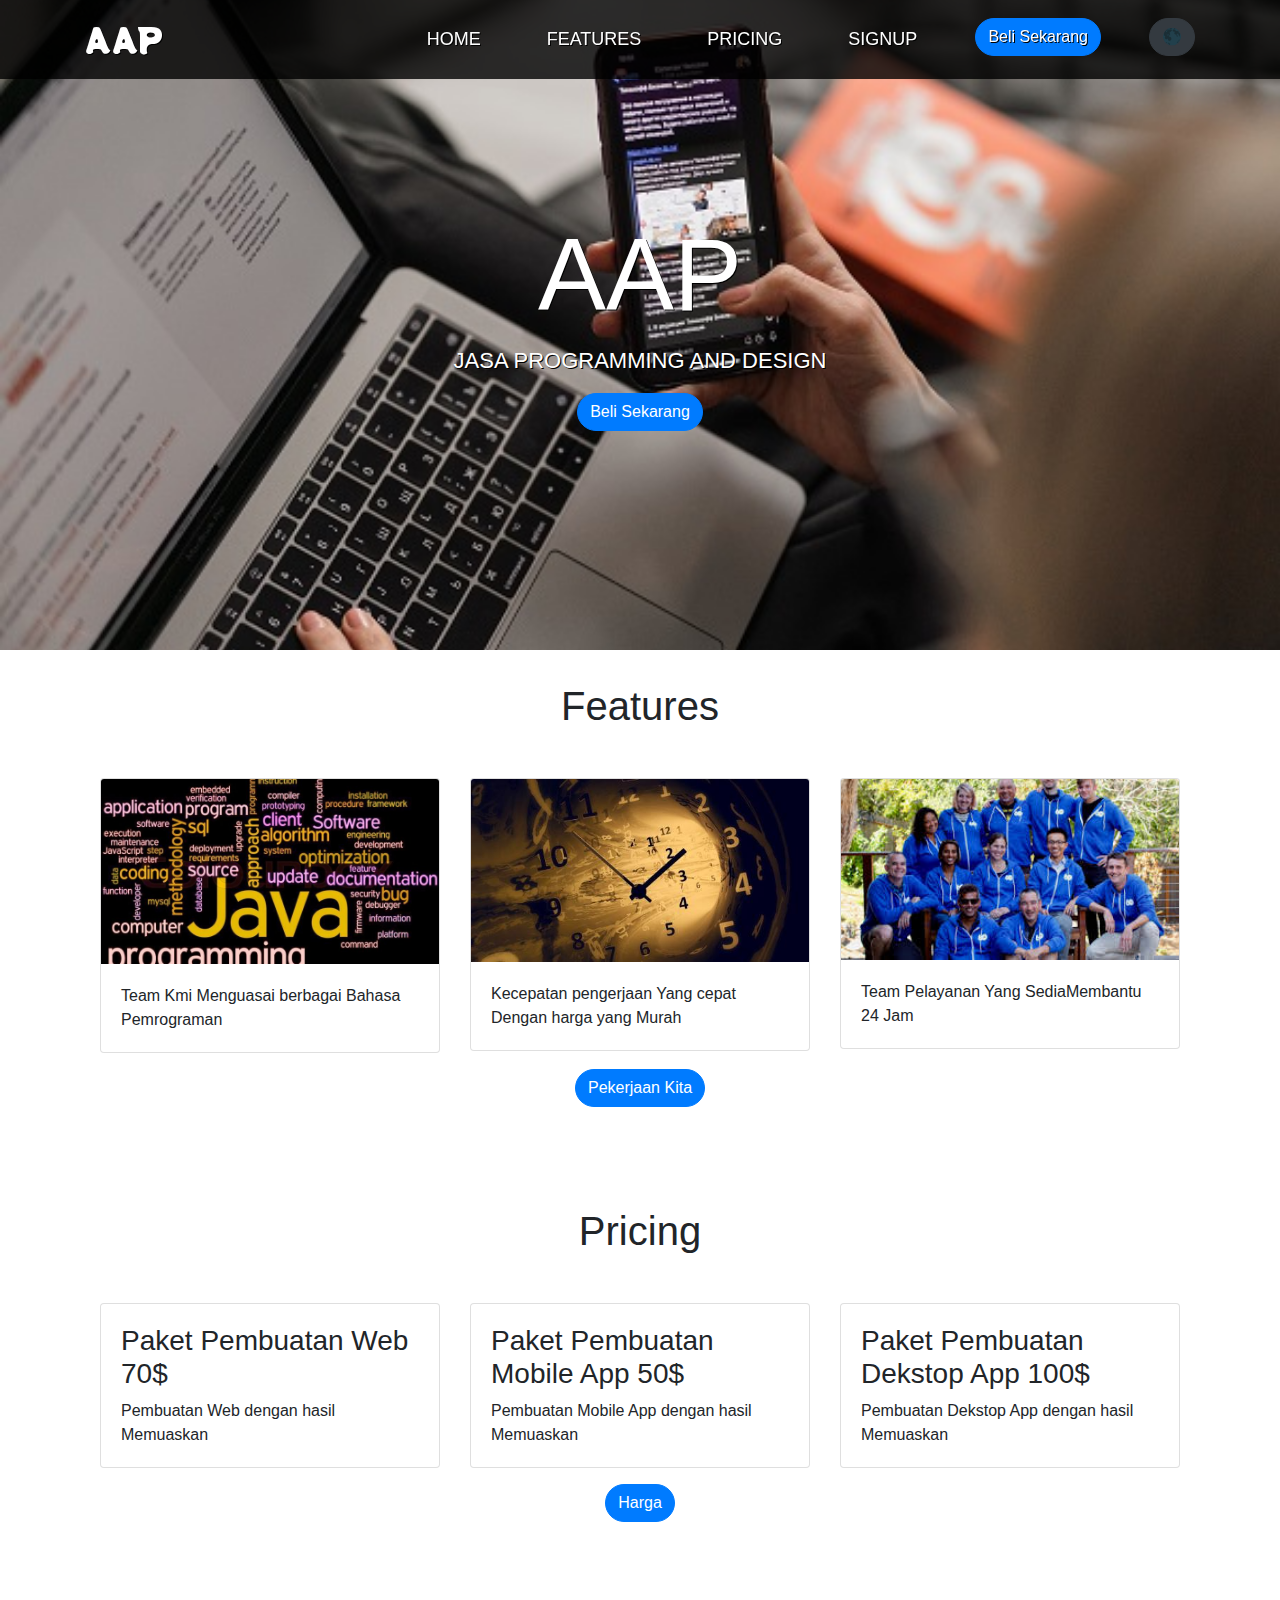
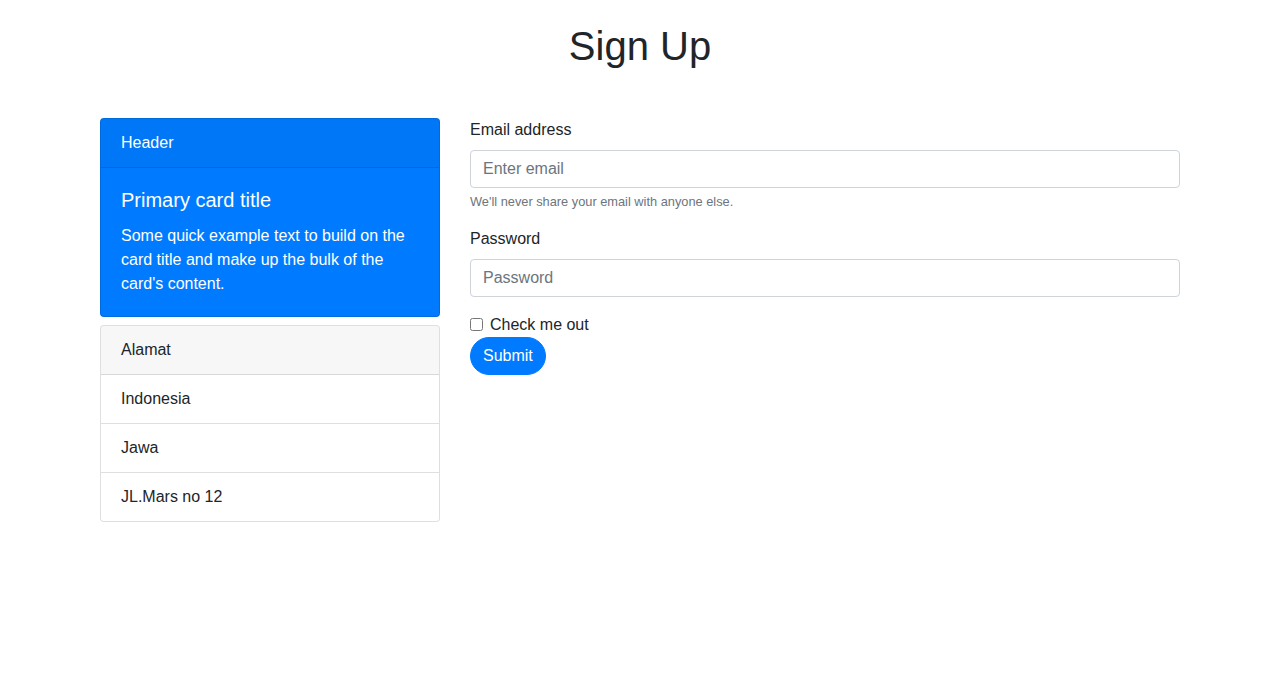
==== index.html @ 913256ec "babi" ====
<!doctype html>
<html lang="en">
  <head>
    <!-- Required meta tags -->
    <meta charset="utf-8">
    <meta name="viewport" content="width=device-width, initial-scale=1, shrink-to-fit=no">

    <!-- Bootstrap CSS -->
    <link rel="stylesheet" href="https://maxcdn.bootstrapcdn.com/bootstrap/4.0.0/css/bootstrap.min.css" integrity="sha384-Gn5384xqQ1aoWXA+058RXPxPg6fy4IWvTNh0E263XmFcJlSAwiGgFAW/dAiS6JXm" crossorigin="anonymous">
    <link rel="preconnect" href="https://fonts.gstatic.com">
<link href="https://fonts.googleapis.com/css2?family=Potta+One&display=swap" rel="stylesheet">
    <title>APP</title>
    <style>
      body{
        height: 2300px;
      }
      nav{
        background-color: rgba(0,0,0,0.5);
        text-shadow: 1px 1px black;
        
      }
      nav:hover{
        background-color: rgba(0,0,0,0.8);
      }

      .navbar-brand{
        font-size: 35px;
        text-transform: uppercase;
     font-family: 'Potta One';
   }
   .nav-item{

    font-size: 18px;
   }
   .nav-link{
    text-transform: uppercase;
    margin-right: 50px;

   }
  
   
   .nav-link:hover{
    transition: 0.3s;
    margin-bottom: -100px;
    border-bottom: 3px solid cyan;
   }
.ayam{
  border-radius:40px;
}

.jumbotron{
  text-align: center;
  margin-top: -100px;
  background-image: url(gambar/img5.jpg);
  background-size: cover;
  height: 750px;
}

.jumbotron .container{
    margin-top: 250px;

}
.jumbotron h1{
  font-size: 102px;
font-weight:300;
color: white;
text-shadow: 1px 1px black;
 
  
}

.jumbotron p{
  font-size: 22px;
  text-shadow: 1px 1px black;
  color:white;
}

.cc{
  margin-top: 100px;
}

.bb{
  margin-top: -50px;
}
.war{
  border-bottom: 2px solid cyan;
}
.tog{
  background-color: black;
  color: white;
}
.fff{
  color: black
}
.mm{
  color: white;
}
     </style>
   
  </head>
  <body>
    <nav class="navbar fixed-top navbar-expand-lg  navbar-dark " id="">
      <div class="container">
  <a class="navbar-brand" href="#">AAP</a>
  <button class="navbar-toggler" type="button" data-toggle="collapse" data-target="#navbarNav" aria-controls="navbarNav" aria-expanded="false" aria-label="Toggle navigation">
    <span class="navbar-toggler-icon"></span>
  </button>
  <div class="collapse navbar-collapse" id="navbarNav">
    <ul class="navbar-nav ml-auto">
      <li class="nav-item active">
        <a class="nav-link" href="#1">Home</a>
      </li>
      <li class="nav-item active">
        <a class="nav-link" href="#2">Features</a>
      </li>
      <li class="nav-item active">
        <a class="nav-link" href="#3">Pricing</a>
      </li>
      <li class="nav-item active">
        <a class="nav-link" href="#4">SignUp</a>
      </li>

      <li class="nav-item active">
        <a class=" btn btn-primary ayam" href="#">Beli Sekarang</a>
      </li>
      <li class="ml-5 nav-item">
        <button type="button" class="btn btn-dark ayam vb">&#127761</button>
      </li>
    </ul>
  </div>
  </div>
</nav>



<div class="jumbotron jumbotron-fluid " id="1">
  <div class="container">
    <h1 class="display-4">AAP</h1>
    <p class="lead">JASA PROGRAMMING AND DESIGN</p>
    <a class=" btn btn-primary ayam" href="#">Beli Sekarang</a>
  </div>
</div>


<div class="container fle " id="2">
  <div class="row-lg-10 justify-content-center">
    <h1 class="text-center mb-5">Features</h1>
    <div class="col-lg-12">
      <div class="row justify-content-center">
        <div class="col-lg-4 babi">
          <div class="card">
  <img class="card-img-top" src="gambar/bck.jpg" alt="Card image cap">
  <div class="card-body">
    <p class="card-text">Team Kmi Menguasai berbagai Bahasa Pemrograman</p>
  </div>
</div>

        </div>
<div class="col-lg-4">
          <div class="card">
  <img class="card-img-top" src="gambar/wkt.jpg" alt="Card image cap">
  <div class="card-body">
    <p class="card-text">Kecepatan pengerjaan Yang cepat Dengan harga yang Murah</p>
  </div>
</div>
      </div>
      <div class="col-lg-4">
          <div class="card">
  <img class="card-img-top" src="gambar/go.jpg" alt="Card image cap">
  <div class="card-body">
    <p class="card-text">Team Pelayanan Yang SediaMembantu 24 Jam</p>
  </div>
</div>

    </div>
    <div class="row">
      <button type="button" class="btn btn-primary ayam mt-3">Pekerjaan Kita</button>
    </div>
  </div>
</div>

<div class="container cc" id="3">
  <div class="row justify-content-center">
    <h1 class="text-center mb-5">Pricing</h1>
    <div class="col-lg-12">
      <div class="row justify-content-center">
        <div class="col-lg-4 babi">
          <div class="card">
    <div class="card-body">
      <h3>Paket Pembuatan Web 70$</h3>
    <p class="card-text">Pembuatan Web dengan hasil Memuaskan</p>
  </div>
</div>

        </div>
<div class="col-lg-4 bv">
        <div class="card">
    <div class="card-body">
      <h3>Paket Pembuatan Mobile App 50$</h3>
    <p class="card-text">Pembuatan Mobile App dengan hasil Memuaskan</p>
  </div>
</div>
      </div>
      <div class="col-lg-4">
          <div class="card">
  
  <div class="card-body">
    <h3>Paket Pembuatan Dekstop App 100$</h3>
    <p class="card-text">Pembuatan Dekstop App dengan hasil Memuaskan</p>
  </div>
</div>

    </div>
    <div class="row">
      <button type="button" class="btn btn-primary ayam mt-3">Harga</button>
    </div>
  </div>
</div>



<div class="container cc" id="4">
  <h1 class="text-center mb-5">Sign Up</h1>
  <div class="row justify-content-center">
    
    <div class="col-lg-12">
      <div class="row">
        <div class="col-lg-4">
          <div class="card text-white bg-primary mb-3" >
  <div class="card-header">Header</div>
  <div class="card-body">
    <h5 class="card-title">Primary card title</h5>
    <p class="card-text">Some quick example text to build on the card title and make up the bulk of the card's content.</p>
  </div>
</div>
        </div>
        <div class="col-lg-8">
          <form>
  <div class="form-group">
    <label for="exampleInputEmail1">Email address</label>
    <input type="email" class="form-control" id="exampleInputEmail1" aria-describedby="emailHelp" placeholder="Enter email">
    <small id="emailHelp" class="form-text text-muted">We'll never share your email with anyone else.</small>
  </div>
  <div class="form-group">
    <label for="exampleInputPassword1">Password</label>
    <input type="password" class="form-control" id="exampleInputPassword1" placeholder="Password">
  </div>
  <div class="form-check">
    <input type="checkbox" class="form-check-input" id="exampleCheck1">
    <label class="form-check-label" for="exampleCheck1">Check me out</label>
  </div>
  <button type="submit" class="btn btn-primary ayam">Submit</button>
</form>
        </div>
      </div>
      <div class="row mb-5 bb">
        <div class="col-lg-4">
          <div class="card" >
  <div class="card-header">
    Alamat
  </div>
  <ul class="list-group list-group-flush">
    <li class="list-group-item">Indonesia</li>
    <li class="list-group-item">Jawa</li>
    <li class="list-group-item">JL.Mars no 12</li>
  </ul>
</div>
        </div>
      </div>
    </div>
  </div>
</div>
    <!-- Optional JavaScript -->
    <!-- jQuery first, then Popper.js, then Bootstrap JS -->
    <script src="https://code.jquery.com/jquery-3.2.1.slim.min.js" integrity="sha384-KJ3o2DKtIkvYIK3UENzmM7KCkRr/rE9/Qpg6aAZGJwFDMVNA/GpGFF93hXpG5KkN" crossorigin="anonymous"></script>
    <script src="https://cdnjs.cloudflare.com/ajax/libs/popper.js/1.12.9/umd/popper.min.js" integrity="sha384-ApNbgh9B+Y1QKtv3Rn7W3mgPxhU9K/ScQsAP7hUibX39j7fakFPskvXusvfa0b4Q" crossorigin="anonymous"></script>
    <script src="https://maxcdn.bootstrapcdn.com/bootstrap/4.0.0/js/bootstrap.min.js" integrity="sha384-JZR6Spejh4U02d8jOt6vLEHfe/JQGiRRSQQxSfFWpi1MquVdAyjUar5+76PVCmYl" crossorigin="anonymous"></script>
    <script src="ds.js"></script>
  </body>
</html>
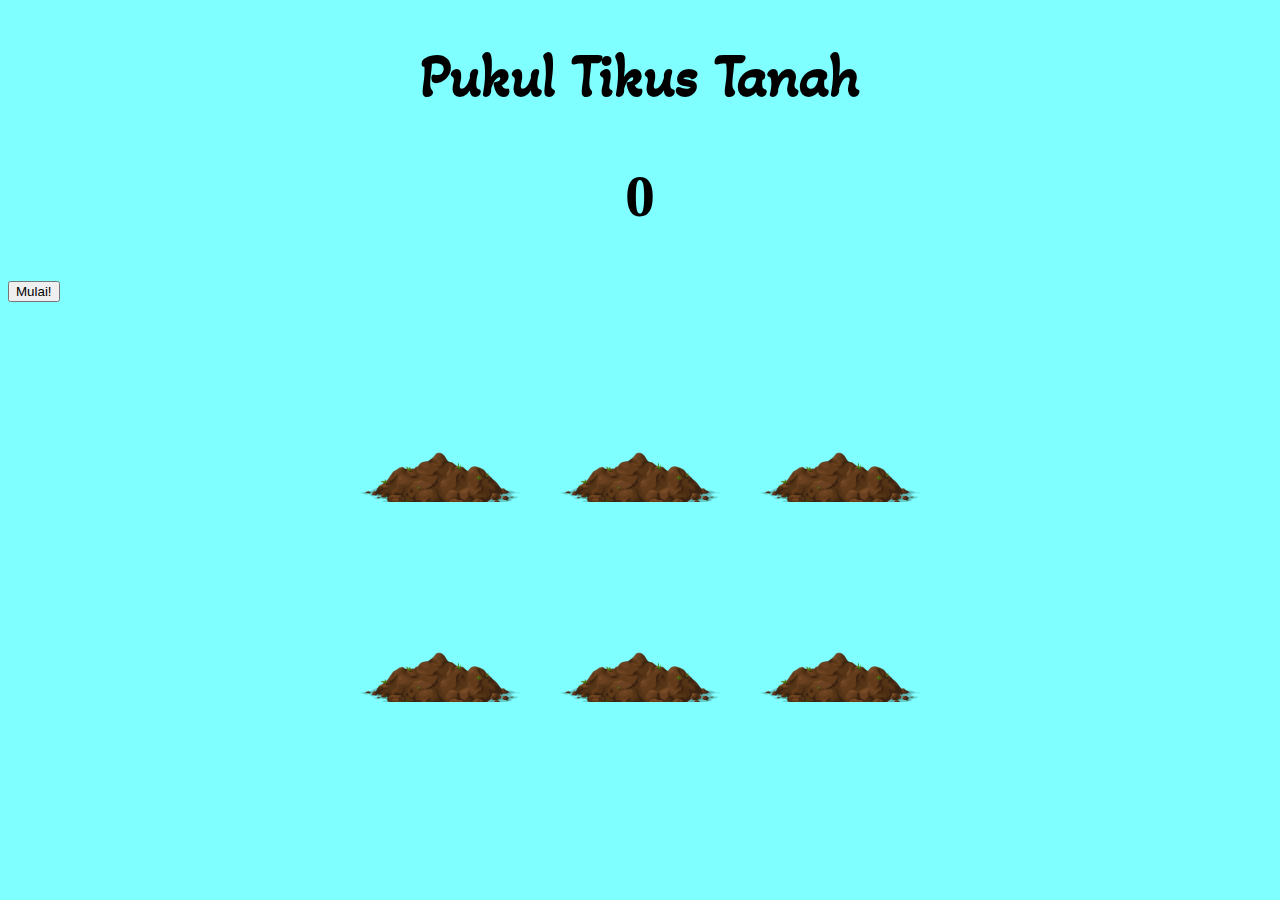
==== commit ff4925b7: "Rename gamepukul.html to index.html" ====
--- a/index.html
+++ b/index.html
@@ -1,280 +1,147 @@
-<!doctype html>
+<!-- <!DOCTYPE html>
 <html lang="en">
-  <head>
-    <!-- Required meta tags -->
-    <meta charset="utf-8">
-    <meta name="viewport" content="width=device-width, initial-scale=1, shrink-to-fit=no">
+<head>
+    <meta charset="UTF-8">
+    <meta http-equiv="X-UA-Compatible" content="IE=edge">
+    <meta name="viewport" content="width=device-width, initial-scale=1.0">
+    <link rel="stylesheet" href="gamepukul.css">
+    <link rel="preconnect" href="https://fonts.gstatic.com">
+    <link href="https://fonts.googleapis.com/css2?family=Oi&display=swap" rel="stylesheet">
+    <title>Pukul Tikus Tanah</title>
+</head>
+<body>
+    <h1>Pukul Tikus Tanah</h1>
+    <div class="papan">
 
-    <!-- Bootstrap CSS -->
-    <link rel="stylesheet" href="https://maxcdn.bootstrapcdn.com/bootstrap/4.0.0/css/bootstrap.min.css" integrity="sha384-Gn5384xqQ1aoWXA+058RXPxPg6fy4IWvTNh0E263XmFcJlSAwiGgFAW/dAiS6JXm" crossorigin="anonymous">
-    <link rel="preconnect" href="https://fonts.gstatic.com">
-<link href="https://fonts.googleapis.com/css2?family=Potta+One&display=swap" rel="stylesheet">
-    <title>APP</title>
-    <style>
-      body{
-        height: 2300px;
-      }
-      nav{
-        background-color: rgba(0,0,0,0.5);
-        text-shadow: 1px 1px black;
-        
-      }
-      nav:hover{
-        background-color: rgba(0,0,0,0.8);
-      }
+        <h2 class="skor">0</h2>
+    </div>
 
-      .navbar-brand{
-        font-size: 35px;
-        text-transform: uppercase;
-     font-family: 'Potta One';
-   }
-   .nav-item{
+    <div class="container">
+        <div class="tanah">
+            <div class="tikus">
 
-    font-size: 18px;
-   }
-   .nav-link{
-    text-transform: uppercase;
-    margin-right: 50px;
+            </div>
+        </div>
+        <div class="tanah">
+            <div class="tikus">
 
-   }
-  
-   
-   .nav-link:hover{
-    transition: 0.3s;
-    margin-bottom: -100px;
-    border-bottom: 3px solid cyan;
-   }
-.ayam{
-  border-radius:40px;
-}
+            </div>
+        </div>
+        <div class="tanah">
+            <div class="tikus">
 
-.jumbotron{
-  text-align: center;
-  margin-top: -100px;
-  background-image: url(gambar/img5.jpg);
-  background-size: cover;
-  height: 750px;
-}
+            </div>
+        </div>
+        <div class="tanah">
+            <div class="tikus">
 
-.jumbotron .container{
-    margin-top: 250px;
+            </div>
+        </div>
+        <div class="tanah">
+            <div class="tikus">
 
-}
-.jumbotron h1{
-  font-size: 102px;
-font-weight:300;
-color: white;
-text-shadow: 1px 1px black;
- 
-  
-}
+            </div>
+        </div>
+        <div class="tanah">
+            <div class="tikus">
 
-.jumbotron p{
-  font-size: 22px;
-  text-shadow: 1px 1px black;
-  color:white;
-}
+            </div>
+        </div>
+    </div>
 
-.cc{
-  margin-top: 100px;
-}
+    <button type="button" class="play" onclick="mulai()">Mulai</button>
 
-.bb{
-  margin-top: -50px;
-}
-.war{
-  border-bottom: 2px solid cyan;
-}
-.tog{
-  background-color: black;
-  color: white;
-}
-.fff{
-  color: black
-}
-.mm{
-  color: white;
-}
-     </style>
-   
-  </head>
-  <body>
-    <nav class="navbar fixed-top navbar-expand-lg  navbar-dark " id="">
-      <div class="container">
-  <a class="navbar-brand" href="#">AAP</a>
-  <button class="navbar-toggler" type="button" data-toggle="collapse" data-target="#navbarNav" aria-controls="navbarNav" aria-expanded="false" aria-label="Toggle navigation">
-    <span class="navbar-toggler-icon"></span>
-  </button>
-  <div class="collapse navbar-collapse" id="navbarNav">
-    <ul class="navbar-nav ml-auto">
-      <li class="nav-item active">
-        <a class="nav-link" href="#1">Home</a>
-      </li>
-      <li class="nav-item active">
-        <a class="nav-link" href="#2">Features</a>
-      </li>
-      <li class="nav-item active">
-        <a class="nav-link" href="#3">Pricing</a>
-      </li>
-      <li class="nav-item active">
-        <a class="nav-link" href="#4">SignUp</a>
-      </li>
+    
 
-      <li class="nav-item active">
-        <a class=" btn btn-primary ayam" href="#">Beli Sekarang</a>
-      </li>
-      <li class="ml-5 nav-item">
-        <button type="button" class="btn btn-dark ayam vb">&#127761</button>
-      </li>
-    </ul>
-  </div>
-  </div>
-</nav>
+
+    <audio src="tai.mp3" class="pop"></audio>
+    <script src="gamepukul.js"></script>
+</body>
+</html> -->
 
 
 
-<div class="jumbotron jumbotron-fluid " id="1">
-  <div class="container">
-    <h1 class="display-4">AAP</h1>
-    <p class="lead">JASA PROGRAMMING AND DESIGN</p>
-    <a class=" btn btn-primary ayam" href="#">Beli Sekarang</a>
-  </div>
-</div>
-
-
-<div class="container fle " id="2">
-  <div class="row-lg-10 justify-content-center">
-    <h1 class="text-center mb-5">Features</h1>
-    <div class="col-lg-12">
-      <div class="row justify-content-center">
-        <div class="col-lg-4 babi">
-          <div class="card">
-  <img class="card-img-top" src="gambar/bck.jpg" alt="Card image cap">
-  <div class="card-body">
-    <p class="card-text">Team Kmi Menguasai berbagai Bahasa Pemrograman</p>
-  </div>
-</div>
-
-        </div>
-<div class="col-lg-4">
-          <div class="card">
-  <img class="card-img-top" src="gambar/wkt.jpg" alt="Card image cap">
-  <div class="card-body">
-    <p class="card-text">Kecepatan pengerjaan Yang cepat Dengan harga yang Murah</p>
-  </div>
-</div>
-      </div>
-      <div class="col-lg-4">
-          <div class="card">
-  <img class="card-img-top" src="gambar/go.jpg" alt="Card image cap">
-  <div class="card-body">
-    <p class="card-text">Team Pelayanan Yang SediaMembantu 24 Jam</p>
-  </div>
-</div>
-
-    </div>
-    <div class="row">
-      <button type="button" class="btn btn-primary ayam mt-3">Pekerjaan Kita</button>
-    </div>
-  </div>
-</div>
-
-<div class="container cc" id="3">
-  <div class="row justify-content-center">
-    <h1 class="text-center mb-5">Pricing</h1>
-    <div class="col-lg-12">
-      <div class="row justify-content-center">
-        <div class="col-lg-4 babi">
-          <div class="card">
-    <div class="card-body">
-      <h3>Paket Pembuatan Web 70$</h3>
-    <p class="card-text">Pembuatan Web dengan hasil Memuaskan</p>
-  </div>
-</div>
-
-        </div>
-<div class="col-lg-4 bv">
-        <div class="card">
-    <div class="card-body">
-      <h3>Paket Pembuatan Mobile App 50$</h3>
-    <p class="card-text">Pembuatan Mobile App dengan hasil Memuaskan</p>
-  </div>
-</div>
-      </div>
-      <div class="col-lg-4">
-          <div class="card">
-  
-  <div class="card-body">
-    <h3>Paket Pembuatan Dekstop App 100$</h3>
-    <p class="card-text">Pembuatan Dekstop App dengan hasil Memuaskan</p>
-  </div>
-</div>
-
-    </div>
-    <div class="row">
-      <button type="button" class="btn btn-primary ayam mt-3">Harga</button>
-    </div>
-  </div>
-</div>
 
 
 
-<div class="container cc" id="4">
-  <h1 class="text-center mb-5">Sign Up</h1>
-  <div class="row justify-content-center">
+
+
+
+
+
+<!DOCTYPE html>
+<html lang="en">
+<head>
+    <meta charset="UTF-8">
+    <meta http-equiv="X-UA-Compatible" content="IE=edge">
+    <meta name="viewport" content="width=device-width, initial-scale=1.0">
+    <link rel="stylesheet" href="gamepukul.css">
+    <link rel="preconnect" href="https://fonts.gstatic.com">
+<link href="https://fonts.googleapis.com/css2?family=Akaya+Telivigala&display=swap" rel="stylesheet">
+    <title>Game Pukul Tikus Tanah</title>
+</head>
+<body>
+    <h1> Pukul Tikus Tanah</h1><h2 class="sad">0</h2> 
+    <button type="button" class="click" onclick="mulai()">Mulai!</button>
+
+
+    <div class="container">
+        <div class="tanah">
+           
+            <div class="tikus">
+
+            </div>
+        </div>
     
-    <div class="col-lg-12">
-      <div class="row">
-        <div class="col-lg-4">
-          <div class="card text-white bg-primary mb-3" >
-  <div class="card-header">Header</div>
-  <div class="card-body">
-    <h5 class="card-title">Primary card title</h5>
-    <p class="card-text">Some quick example text to build on the card title and make up the bulk of the card's content.</p>
-  </div>
-</div>
+
+  
+        <div class="tanah">
+           
+            <div class="tikus">
+
+            </div>
         </div>
-        <div class="col-lg-8">
-          <form>
-  <div class="form-group">
-    <label for="exampleInputEmail1">Email address</label>
-    <input type="email" class="form-control" id="exampleInputEmail1" aria-describedby="emailHelp" placeholder="Enter email">
-    <small id="emailHelp" class="form-text text-muted">We'll never share your email with anyone else.</small>
-  </div>
-  <div class="form-group">
-    <label for="exampleInputPassword1">Password</label>
-    <input type="password" class="form-control" id="exampleInputPassword1" placeholder="Password">
-  </div>
-  <div class="form-check">
-    <input type="checkbox" class="form-check-input" id="exampleCheck1">
-    <label class="form-check-label" for="exampleCheck1">Check me out</label>
-  </div>
-  <button type="submit" class="btn btn-primary ayam">Submit</button>
-</form>
+    
+
+   
+        <div class="tanah">
+           
+            <div class="tikus">
+
+            </div>
         </div>
-      </div>
-      <div class="row mb-5 bb">
-        <div class="col-lg-4">
-          <div class="card" >
-  <div class="card-header">
-    Alamat
-  </div>
-  <ul class="list-group list-group-flush">
-    <li class="list-group-item">Indonesia</li>
-    <li class="list-group-item">Jawa</li>
-    <li class="list-group-item">JL.Mars no 12</li>
-  </ul>
-</div>
+    
+
+    
+        <div class="tanah">
+           
+            <div class="tikus">
+
+            </div>
         </div>
-      </div>
+    
+
+   
+        <div class="tanah">
+           
+            <div class="tikus">
+
+            </div>
+        </div>
+   
+
+    
+        <div class="tanah">
+           
+            <div class="tikus">
+
+            </div>
+        </div>
     </div>
-  </div>
-</div>
-    <!-- Optional JavaScript -->
-    <!-- jQuery first, then Popper.js, then Bootstrap JS -->
-    <script src="https://code.jquery.com/jquery-3.2.1.slim.min.js" integrity="sha384-KJ3o2DKtIkvYIK3UENzmM7KCkRr/rE9/Qpg6aAZGJwFDMVNA/GpGFF93hXpG5KkN" crossorigin="anonymous"></script>
-    <script src="https://cdnjs.cloudflare.com/ajax/libs/popper.js/1.12.9/umd/popper.min.js" integrity="sha384-ApNbgh9B+Y1QKtv3Rn7W3mgPxhU9K/ScQsAP7hUibX39j7fakFPskvXusvfa0b4Q" crossorigin="anonymous"></script>
-    <script src="https://maxcdn.bootstrapcdn.com/bootstrap/4.0.0/js/bootstrap.min.js" integrity="sha384-JZR6Spejh4U02d8jOt6vLEHfe/JQGiRRSQQxSfFWpi1MquVdAyjUar5+76PVCmYl" crossorigin="anonymous"></script>
-    <script src="ds.js"></script>
-  </body>
-</html>+
+
+<audio src="tai.mp3" class="pop"></audio>
+
+<script src="gamepukul.js"></script>
+</body>
+</html>
--- a/gamepukul.css
+++ b/gamepukul.css
@@ -0,0 +1,139 @@
+/* body{
+    background-color: rgba(236, 221, 15, .5);
+}
+
+h1{
+    font-size: 60px;
+    text-align: center;
+    font-family: 'Oi', cursive;
+}
+
+.container{
+    width: 600px;
+    margin: auto;
+    cursor: url(img/palu1.png), auto;
+}
+
+.container:active{
+    cursor: url(img/palu2.png), auto;
+}
+
+.tanah{
+    width: 200px;
+    height: 200px;
+    position: relative;
+    overflow: hidden;
+    float: left;
+ 
+}
+
+.tanah::after{
+    content:'';
+    display: block;
+    width: 200px;
+    height: 100px;
+    background: url(img/tanah.png) bottom center no-repeat;
+    background-size: 80%;
+    position: absolute;
+    bottom: -20px;
+  
+}
+
+.tikus{
+    width: 100%;
+    height: 100%;
+    background:url(img/tikus.png) bottom center no-repeat;
+    background-size: 60%;
+    position: absolute;
+    top: 200px;
+    transition: 0.3s;
+}
+
+.tanah.muncul .tikus{
+    top: -25px;
+}
+
+.skor{
+    text-align: center;
+    line-height: 200%;
+}
+.papan{
+    background: yellow;
+    width: 100px;
+    height: 100px;
+    position: absolute;
+    top: 0;
+    box-shadow: 1px 1px 10px black;
+    box-shadow: -1px -1px 10px black;
+} */
+
+
+
+
+
+
+body{
+    background: rgba(0, 255, 255, .5);
+}
+
+h1{
+    font-size:60px;
+    text-align: center;
+    font-family: 'Akaya Telivigala', cursive;
+}
+.container{
+    width: 600px;
+    margin: auto;
+    cursor: url(img/palu1.png),auto;
+}
+
+.container:active{
+    cursor: url(img/palu2.png),auto;
+
+}
+
+.tanah{
+    width: 200px;
+    height: 200px;
+    position: relative;
+    float: left;
+    overflow: hidden;
+}
+
+.tanah::after{
+    content: '';
+    display: block;
+    width: 200px;
+    height: 100px;
+    background:url(img/tanah.png) center bottom no-repeat;
+    background-size: 80%;
+    position: absolute;
+    bottom: -20px;
+    transition: 0.3s;
+}
+
+.tikus{
+    width: 100%;
+    height: 100%;
+    background: url(img/tikus.png) center bottom no-repeat;
+    background-size: 60%;
+    position: absolute;
+    top: 250px;
+    transition: .4s;
+}
+
+.tikus:active{
+    background-image: url(img/images.jpg);
+    background-position: top;
+    background-size: 20%;
+}
+
+.tanah.muncul .tikus{
+    top: -15px;
+}
+
+h2{
+    font-size: 60px;
+    text-align: center ;
+}
+
--- a/gamepukul.css
+++ b/gamepukul.css
@@ -0,0 +1,139 @@
+/* body{
+    background-color: rgba(236, 221, 15, .5);
+}
+
+h1{
+    font-size: 60px;
+    text-align: center;
+    font-family: 'Oi', cursive;
+}
+
+.container{
+    width: 600px;
+    margin: auto;
+    cursor: url(img/palu1.png), auto;
+}
+
+.container:active{
+    cursor: url(img/palu2.png), auto;
+}
+
+.tanah{
+    width: 200px;
+    height: 200px;
+    position: relative;
+    overflow: hidden;
+    float: left;
+ 
+}
+
+.tanah::after{
+    content:'';
+    display: block;
+    width: 200px;
+    height: 100px;
+    background: url(img/tanah.png) bottom center no-repeat;
+    background-size: 80%;
+    position: absolute;
+    bottom: -20px;
+  
+}
+
+.tikus{
+    width: 100%;
+    height: 100%;
+    background:url(img/tikus.png) bottom center no-repeat;
+    background-size: 60%;
+    position: absolute;
+    top: 200px;
+    transition: 0.3s;
+}
+
+.tanah.muncul .tikus{
+    top: -25px;
+}
+
+.skor{
+    text-align: center;
+    line-height: 200%;
+}
+.papan{
+    background: yellow;
+    width: 100px;
+    height: 100px;
+    position: absolute;
+    top: 0;
+    box-shadow: 1px 1px 10px black;
+    box-shadow: -1px -1px 10px black;
+} */
+
+
+
+
+
+
+body{
+    background: rgba(0, 255, 255, .5);
+}
+
+h1{
+    font-size:60px;
+    text-align: center;
+    font-family: 'Akaya Telivigala', cursive;
+}
+.container{
+    width: 600px;
+    margin: auto;
+    cursor: url(img/palu1.png),auto;
+}
+
+.container:active{
+    cursor: url(img/palu2.png),auto;
+
+}
+
+.tanah{
+    width: 200px;
+    height: 200px;
+    position: relative;
+    float: left;
+    overflow: hidden;
+}
+
+.tanah::after{
+    content: '';
+    display: block;
+    width: 200px;
+    height: 100px;
+    background:url(img/tanah.png) center bottom no-repeat;
+    background-size: 80%;
+    position: absolute;
+    bottom: -20px;
+    transition: 0.3s;
+}
+
+.tikus{
+    width: 100%;
+    height: 100%;
+    background: url(img/tikus.png) center bottom no-repeat;
+    background-size: 60%;
+    position: absolute;
+    top: 250px;
+    transition: .4s;
+}
+
+.tikus:active{
+    background-image: url(img/images.jpg);
+    background-position: top;
+    background-size: 20%;
+}
+
+.tanah.muncul .tikus{
+    top: -15px;
+}
+
+h2{
+    font-size: 60px;
+    text-align: center ;
+}
+
